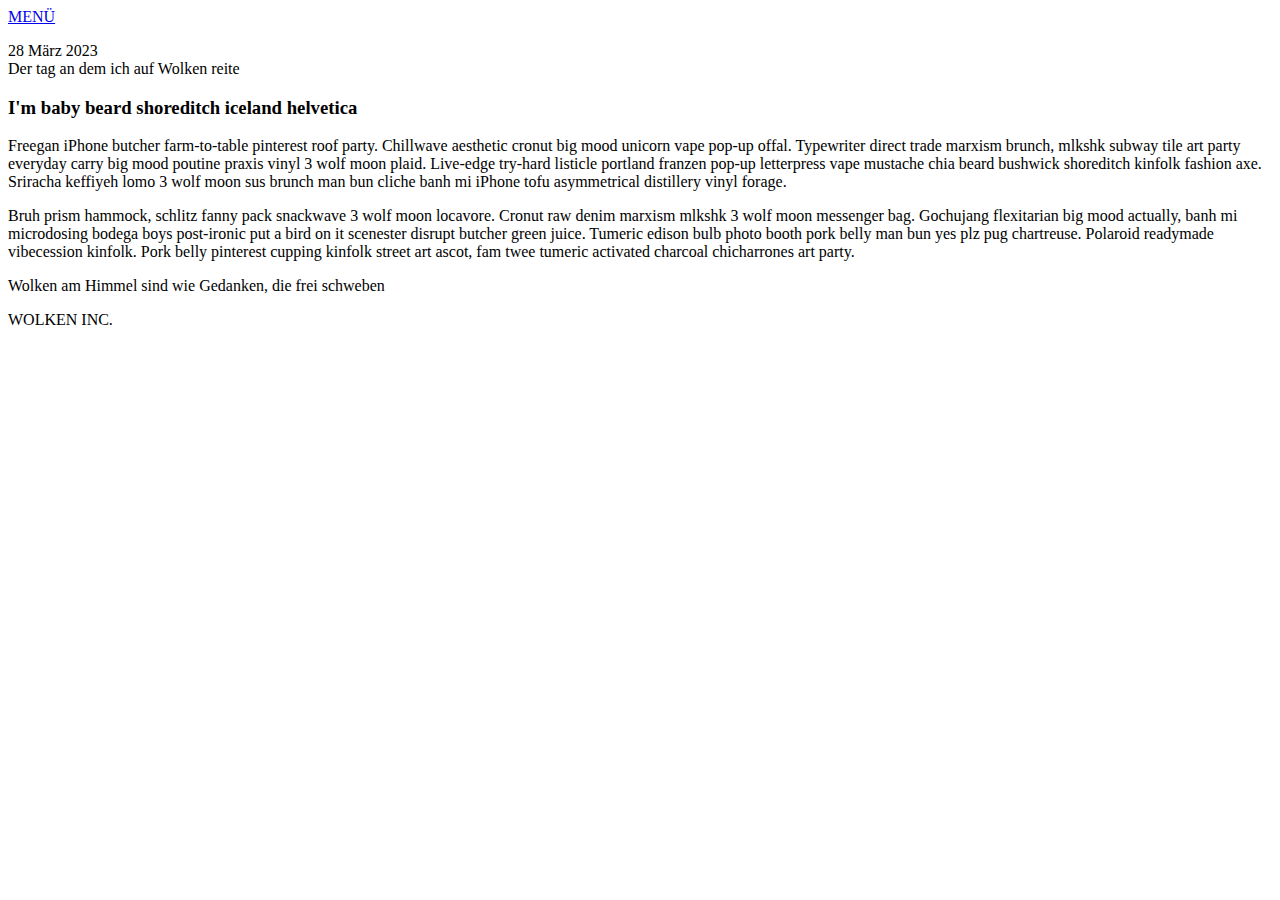
==== home.html @ b52e823b "nextpush" ====
<!DOCTYPE html>
<html lang="en">
<head>
    <meta charset="UTF-8">
    <meta http-equiv="X-UA-Compatible" content="IE=edge">
    <meta name="viewport" content="width=device-width, initial-scale=1.0">
    <title>HOME</title>
</head>
<body>
    <header>
        <nav>
            <a href="./index.html">MENÜ</a>
        </nav>
    </header>
    <main>
        <section class="bildText">
            <p>28 März 2023 <br> Der tag an dem ich auf Wolken reite</p>
        </section>

        <section class="cloud"></section>

        <section class="cloud"></section>

        <section>
            <h3>I'm baby beard shoreditch iceland helvetica</h3>
            
            <p>Freegan iPhone butcher farm-to-table pinterest roof party. Chillwave aesthetic cronut big mood unicorn vape pop-up offal. Typewriter direct trade marxism brunch, mlkshk subway tile art party everyday carry big mood poutine praxis vinyl 3 wolf moon plaid. Live-edge try-hard listicle portland franzen pop-up letterpress vape mustache chia beard bushwick shoreditch kinfolk fashion axe. Sriracha keffiyeh lomo 3 wolf moon sus brunch man bun cliche banh mi iPhone tofu asymmetrical distillery vinyl forage.</p>
            
            <p>Bruh prism hammock, schlitz fanny pack snackwave 3 wolf moon locavore. Cronut raw denim marxism mlkshk 3 wolf moon messenger bag. Gochujang flexitarian big mood actually, banh mi microdosing bodega boys post-ironic put a bird on it scenester disrupt butcher green juice. Tumeric edison bulb photo booth pork belly man bun yes plz pug chartreuse. Polaroid readymade vibecession kinfolk. Pork belly pinterest cupping kinfolk street art ascot, fam twee tumeric activated charcoal chicharrones art party.</p>
        </section>

        <section class="cloud"></section>

        <section class="bildText">
            <p>Wolken am Himmel sind wie Gedanken, die frei schweben </p>
        </section>

    </main>

    <footer>
        <p>WOLKEN INC.</p>
    </footer>

</body>
</html>
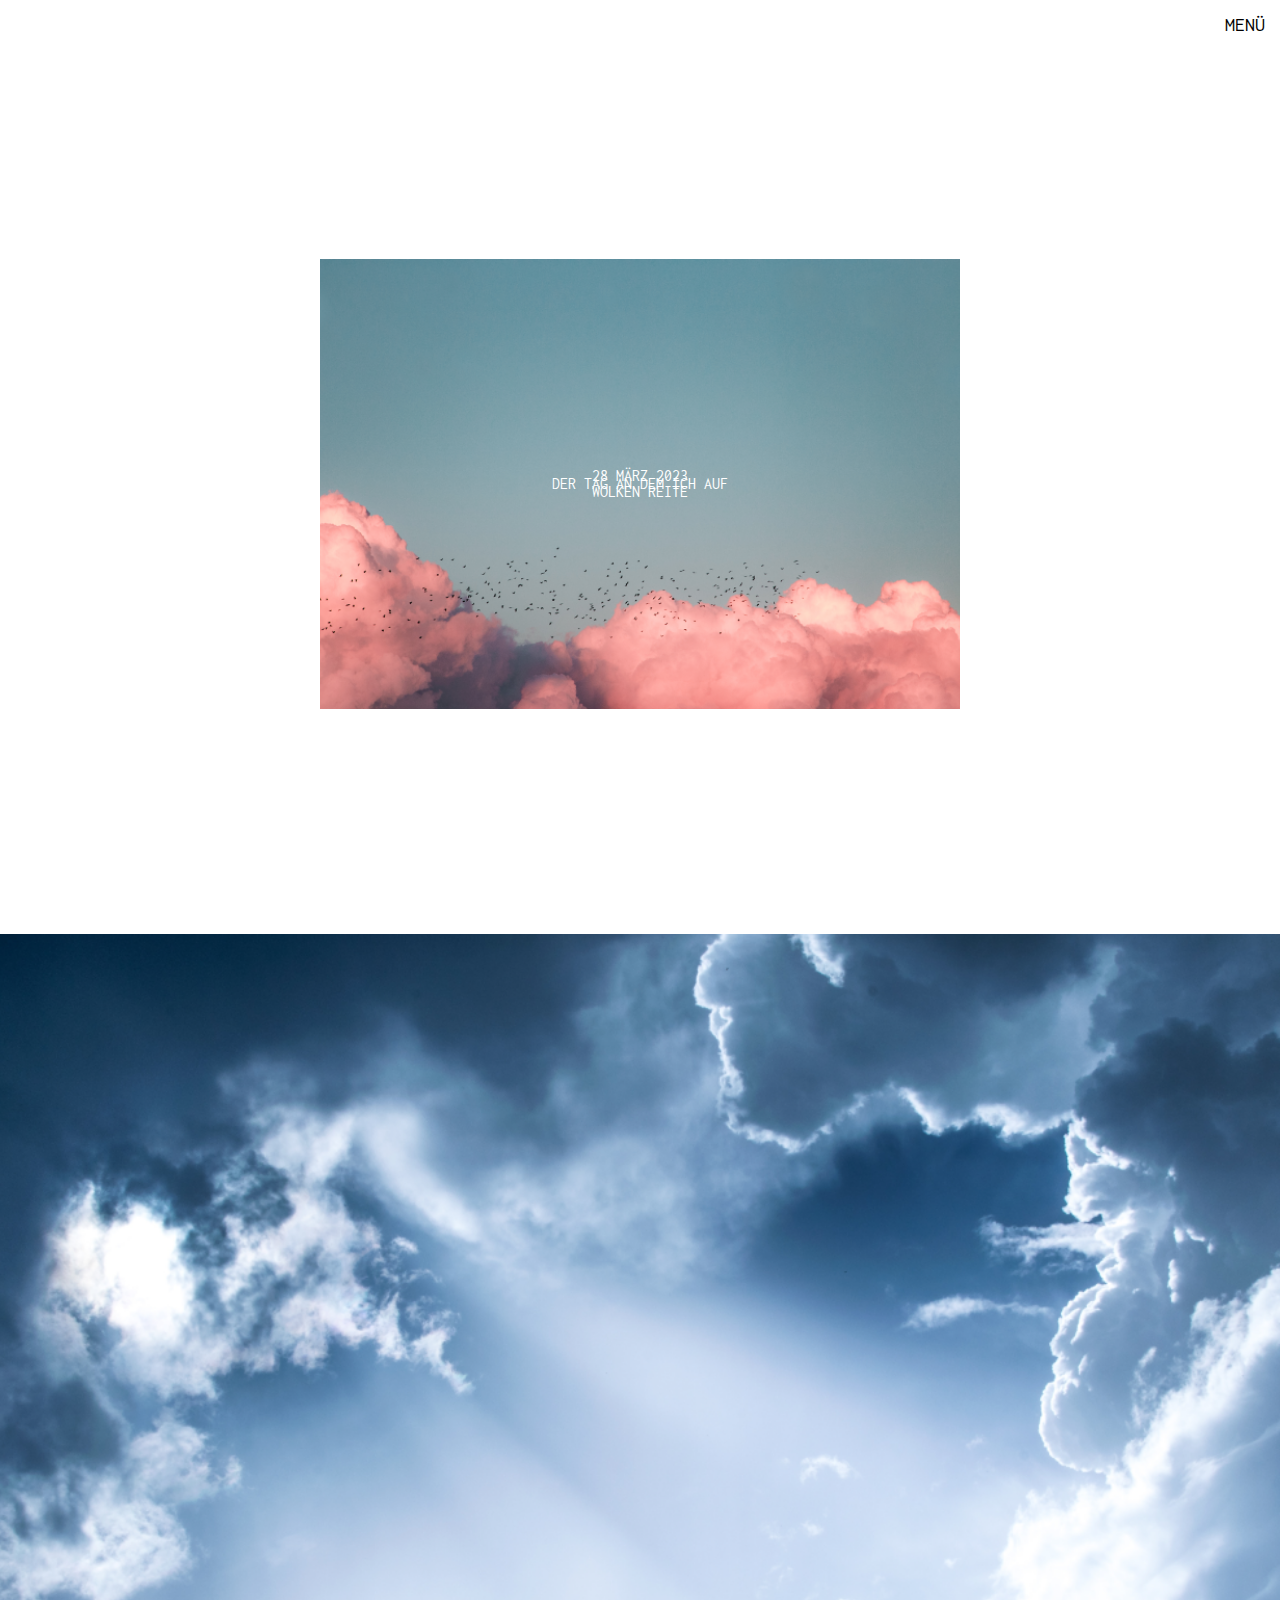
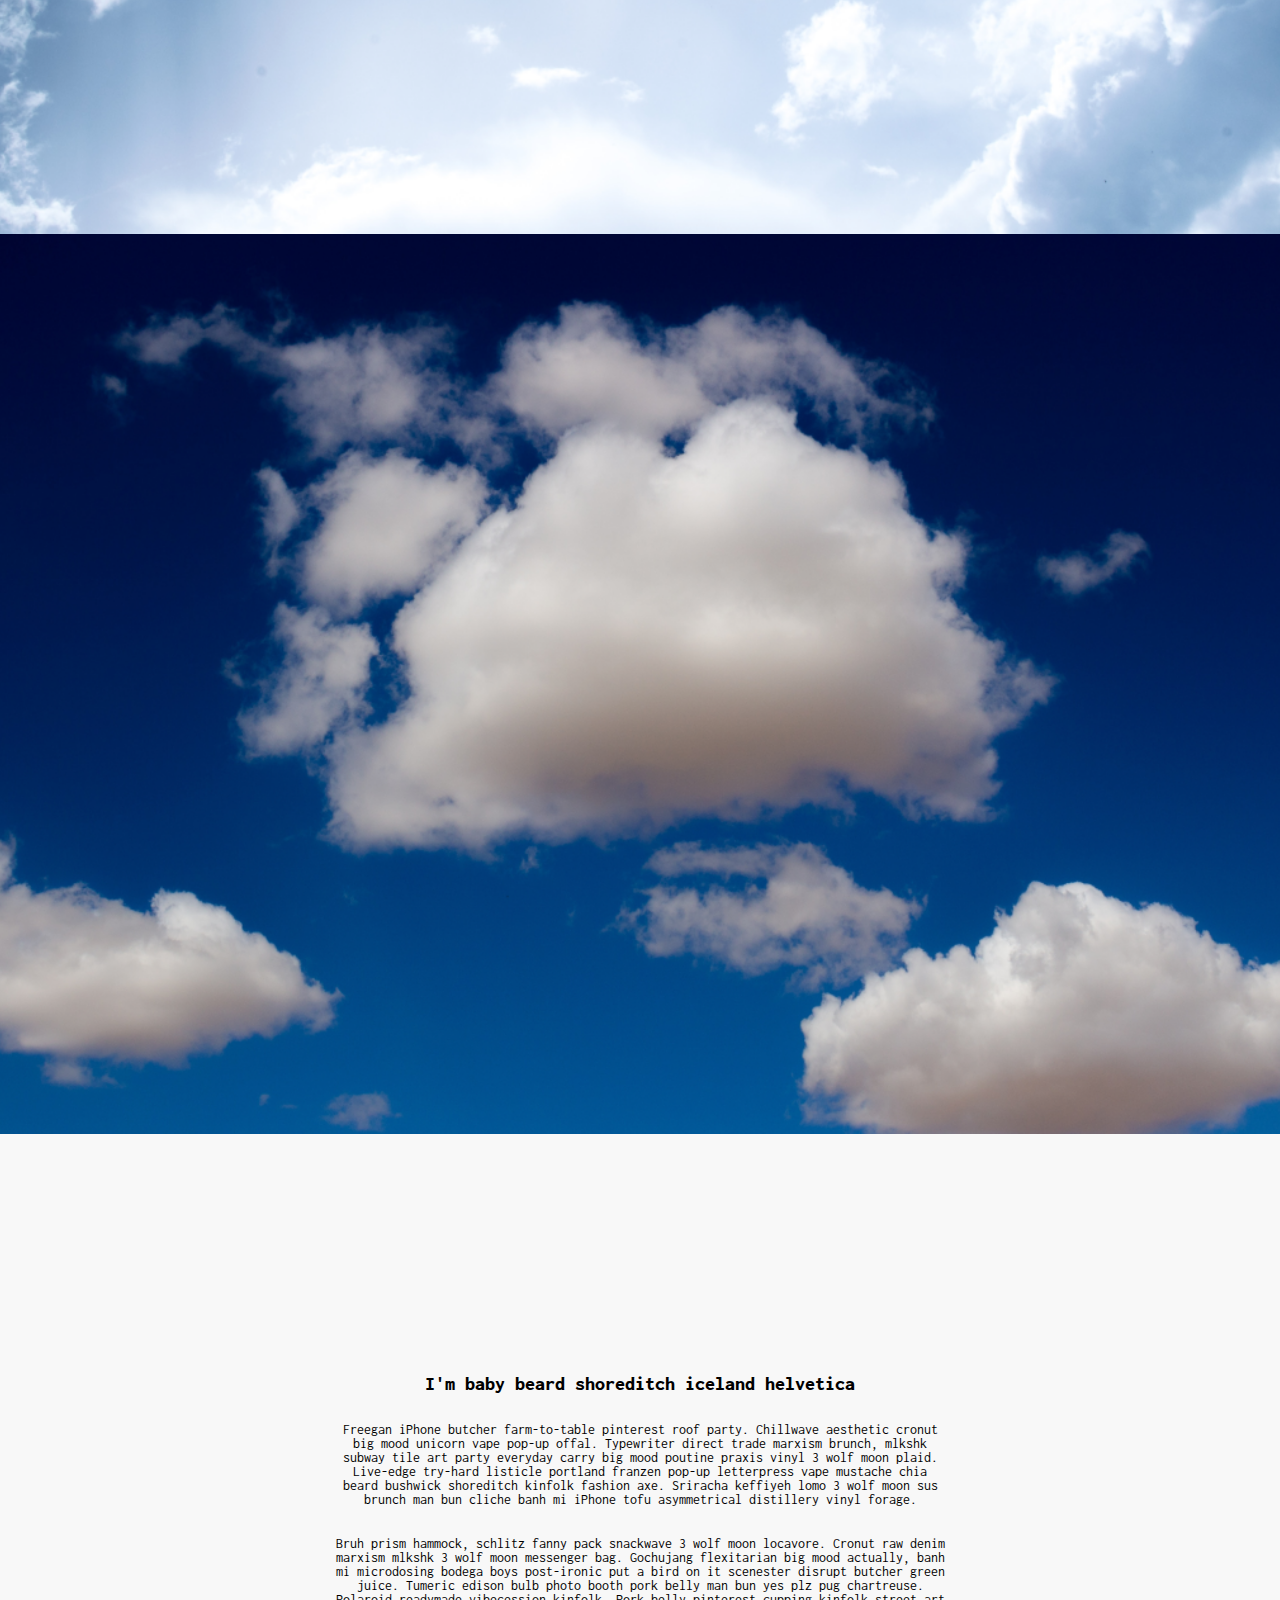
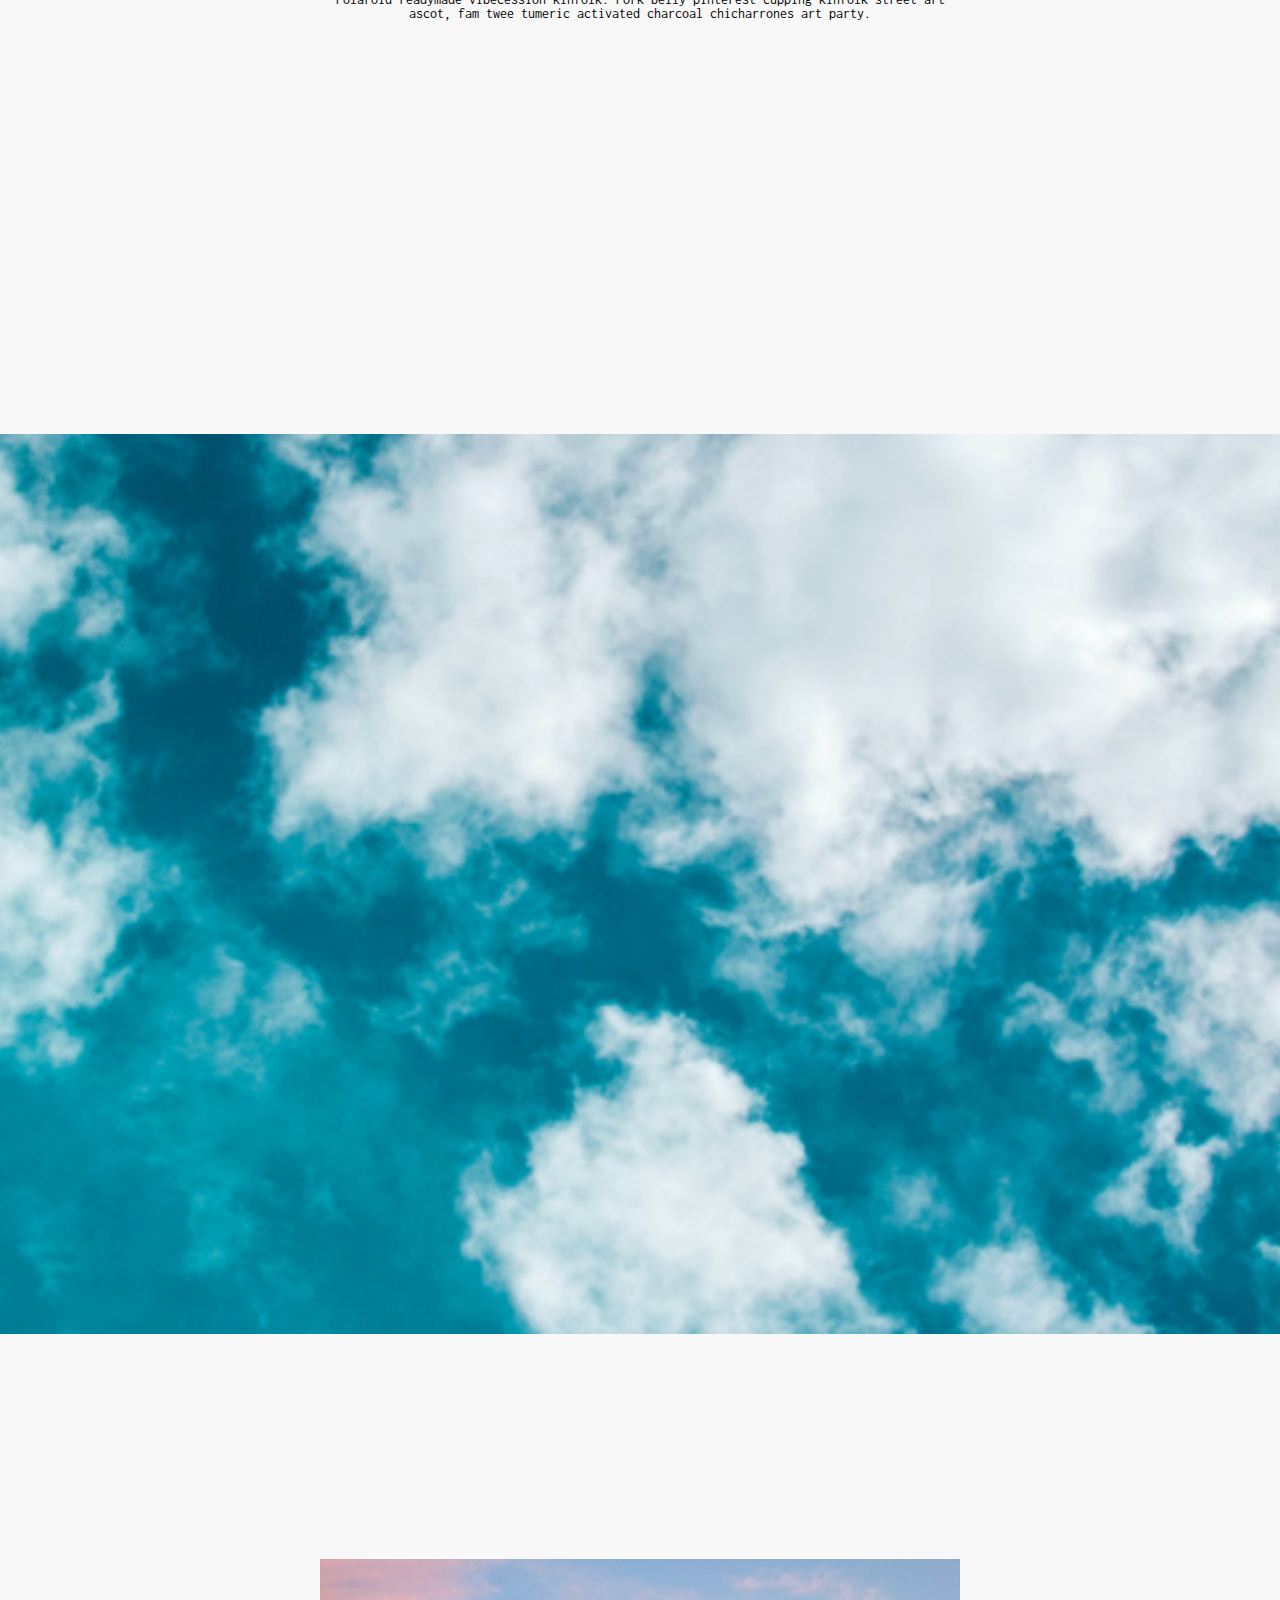
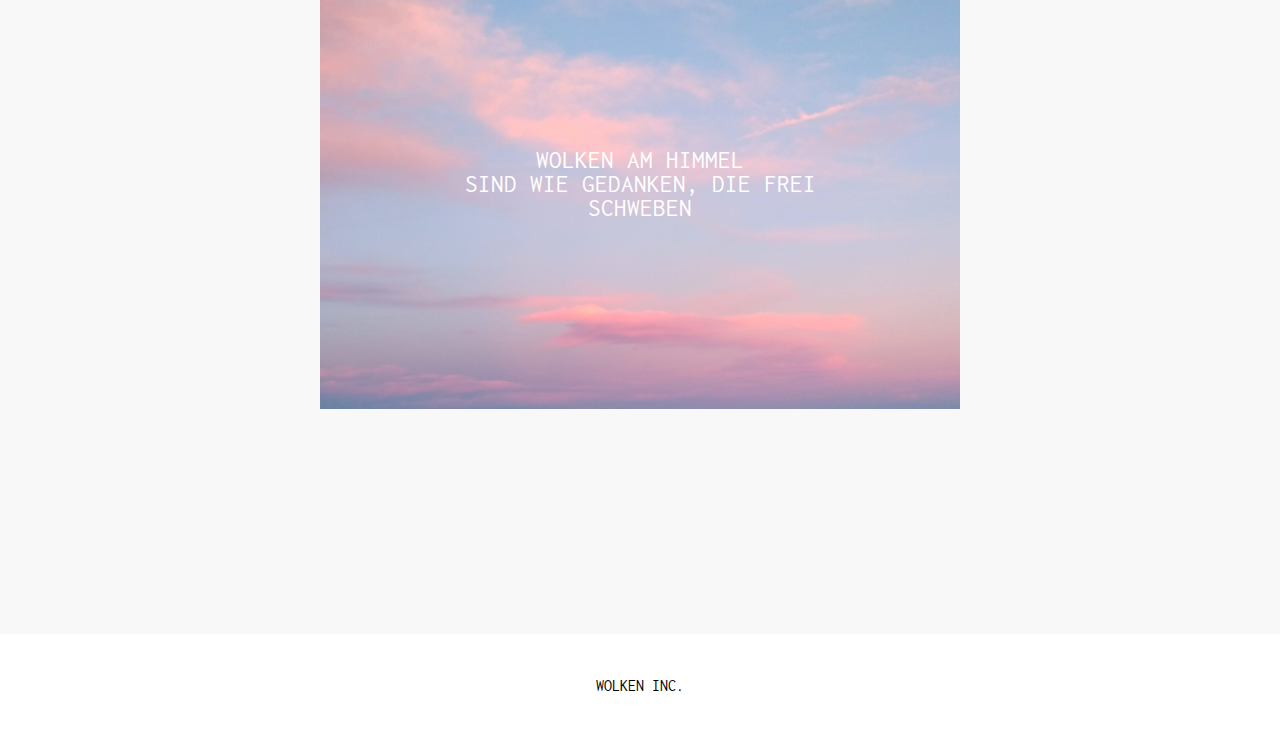
==== commit 5c0cdc4b: "another commit" ====
--- a/home.html
+++ b/home.html
@@ -5,6 +5,7 @@
     <meta http-equiv="X-UA-Compatible" content="IE=edge">
     <meta name="viewport" content="width=device-width, initial-scale=1.0">
     <title>HOME</title>
+    <link rel="stylesheet" href="./assets/home.css">
 </head>
 <body>
     <header>
@@ -13,27 +14,37 @@
         </nav>
     </header>
     <main>
-        <section class="bildText">
-            <p>28 März 2023 <br> Der tag an dem ich auf Wolken reite</p>
+        <section >
+            <article class="bildText">
+            <p>28 März 2023 <br> Der tag an dem ich auf <br>
+                Wolken reite</p>
+            </article>
         </section>
 
-        <section class="cloud"></section>
+        <section class="cloudOne"></section>
 
-        <section class="cloud"></section>
+        <section class="cloudTwo"></section>
 
         <section>
+            <article>
             <h3>I'm baby beard shoreditch iceland helvetica</h3>
+            
             
             <p>Freegan iPhone butcher farm-to-table pinterest roof party. Chillwave aesthetic cronut big mood unicorn vape pop-up offal. Typewriter direct trade marxism brunch, mlkshk subway tile art party everyday carry big mood poutine praxis vinyl 3 wolf moon plaid. Live-edge try-hard listicle portland franzen pop-up letterpress vape mustache chia beard bushwick shoreditch kinfolk fashion axe. Sriracha keffiyeh lomo 3 wolf moon sus brunch man bun cliche banh mi iPhone tofu asymmetrical distillery vinyl forage.</p>
             
+
             <p>Bruh prism hammock, schlitz fanny pack snackwave 3 wolf moon locavore. Cronut raw denim marxism mlkshk 3 wolf moon messenger bag. Gochujang flexitarian big mood actually, banh mi microdosing bodega boys post-ironic put a bird on it scenester disrupt butcher green juice. Tumeric edison bulb photo booth pork belly man bun yes plz pug chartreuse. Polaroid readymade vibecession kinfolk. Pork belly pinterest cupping kinfolk street art ascot, fam twee tumeric activated charcoal chicharrones art party.</p>
+        </article>
         </section>
 
-        <section class="cloud"></section>
+        <section class="cloudThree"></section>
 
-        <section class="bildText">
-            <p>Wolken am Himmel sind wie Gedanken, die frei schweben </p>
-        </section>
+        
+        <section>
+            <article class="bildText Bild2">
+            <p>Wolken am Himmel <br> sind wie Gedanken, die frei <br> schweben </p>
+            </article> 
+    </section>
 
     </main>
 
--- a/assets/home.css
+++ b/assets/home.css
@@ -0,0 +1,147 @@
+@font-face {
+    font-family: Inconsolata;
+    src: url('Inconsolata-Regular.ttf');
+}
+@font-face {
+    font-family: InconsolataBold;
+    src: url('Inconsolata-ExtraBold.ttf');
+}
+
+*{
+    box-sizing: border-box;
+    margin: 0;
+    padding: 0;
+}
+
+html{
+    font-family: 'Inconsolata', Arial, Helvetica, sans-serif;
+}
+
+nav{
+    text-align: right;
+    margin: 15px 15px 0 auto;
+}
+
+a{
+    color:black;
+    text-decoration: none;
+    font-style: normal;
+    font-weight: 400;
+    font-size: 20px;
+    line-height: 19px;
+}
+
+.bildText{
+    background-image: url('Home1_1.png');
+    height: 50%;
+    width: 50%;
+
+    background-position: center;
+    background-repeat: no-repeat;
+    background-size: cover;
+    margin: auto;
+}
+
+section{
+    height: 100vh;
+    text-align: center;
+    display: flex;
+    justify-content: center;
+    vertical-align: middle;
+
+}
+section:not(:first-child){
+   background-color: #F8F8F8;
+}
+
+.bildText p{
+    text-align: center;
+    color: white;
+    text-transform: uppercase;
+    line-height: 8px;
+
+    position: relative;
+    top: 50%;
+    transform: translateY(-50%);
+}
+
+.cloudOne{
+    background-image: url('Home2.png');
+    background-repeat: no-repeat;
+
+    background-size: cover;
+    background-position: center;
+}
+
+.cloudTwo{
+    background-image: url('Home3.png');
+    background-repeat: no-repeat;
+
+    background-size: cover;
+    background-position: center;
+}
+
+section:nth-of-type(4){
+    color:black;
+    text-decoration: none;
+    font-style: normal;
+    font-weight: 400;
+    font-size: 20px;
+    line-height: 19px;
+    text-align: center;
+    display: flex;
+    justify-content: center;
+}
+
+section:nth-of-type(4) article{
+    width: 50%;
+    margin: auto;
+    height: 50%;
+
+}
+
+h3{
+    font-style: normal;
+    font-weight: 800;
+    font-size: 20px;
+    line-height: 19px;
+    padding: 15px;
+    font-family: 'InconsolataBold', Arial, Helvetica, sans-serif;
+
+}
+
+section:nth-of-type(4) article p{
+    padding: 15px;
+    font-style: normal;
+    font-weight: 400;
+    font-size: 14px;
+    line-height: 14px;
+}
+
+.cloudThree{
+    background-image: url('Stories2.png');
+    background-repeat: no-repeat;
+
+    background-size: cover;
+    background-position: center;
+}
+
+
+.Bild2{
+    background-image: url('Home6.png');
+}
+
+.Bild2 p{
+    font-style: normal;
+    font-weight: 400;
+    font-size: 25px;
+    line-height: 24px;
+    text-align: center;
+    text-transform: uppercase;
+}
+
+footer{
+    background-color:white;
+    text-align: center;
+    padding: 43px 50px 48px 50px;
+}